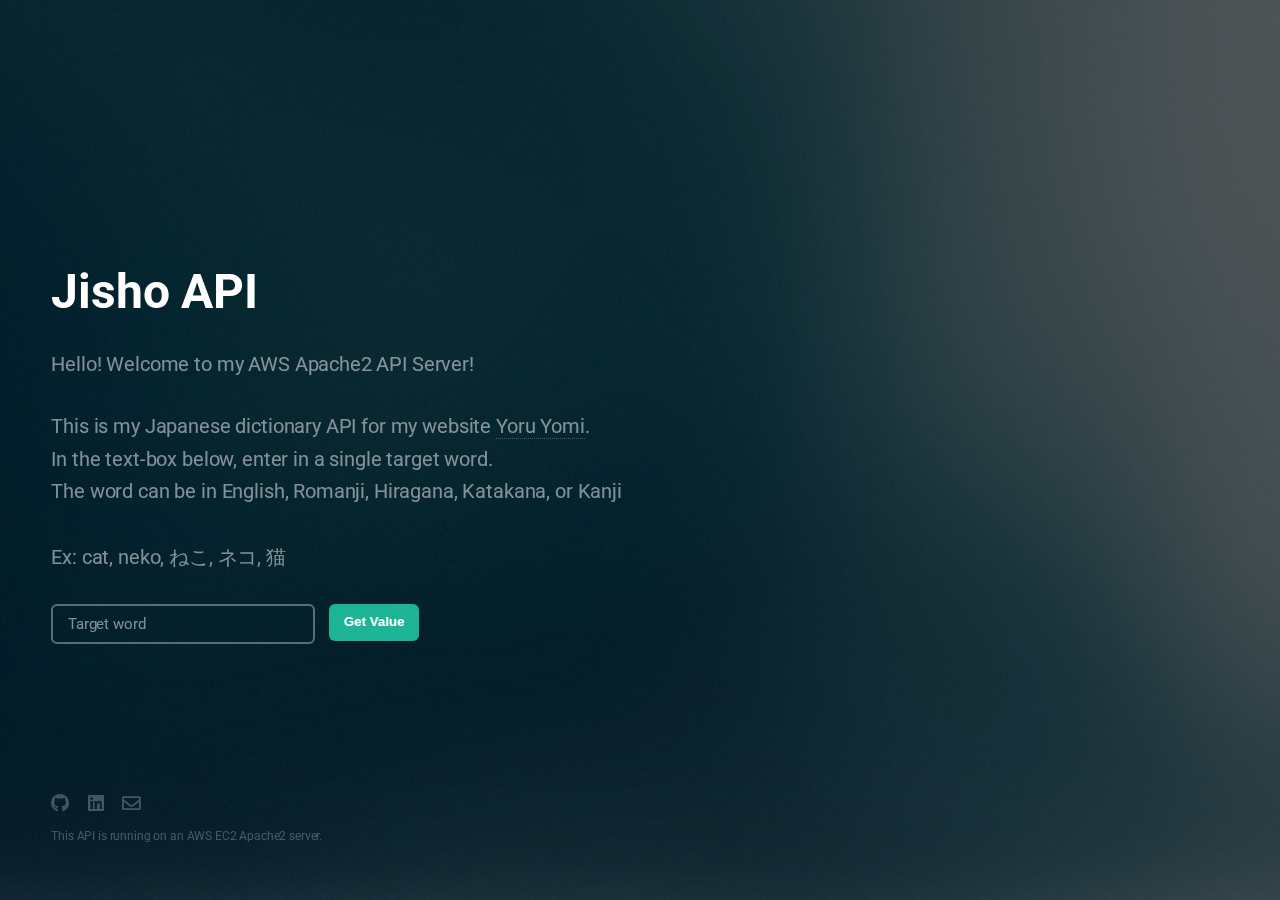
==== index.html @ 2e1bc3ac "New front end to API" ====
<!DOCTYPE HTML>
<!--
	Eventually by Pixelarity
	pixelarity.com | hello@pixelarity.com
	License: pixelarity.com/license
-->
<html>
	<head>
		<title>Jisho API</title>
		<meta charset="utf-8" />
		<meta name="viewport" content="width=device-width, initial-scale=1, user-scalable=no" />
		<link rel="stylesheet" href="./assets/css/main.css" />
        <link rel="icon" href="./images/jisho.png">
	</head>
	<body class="is-preload">

		<!-- Header -->
			<header id="header">
				<h1>Jisho API</h1>
				<p>Hello! Welcome to my AWS Apache2 API Server!</p>
                <p>This is my Japanese dictionary API for my website <a href="https://jp.gus-diaz.com" target="_blank">Yoru Yomi</a>.<br />
                    In the text-box below, enter in a single target word.<br />
                    The word can be in English, Romanji, Hiragana, Katakana, or Kanji<br /><br />
                    Ex: cat, neko, ねこ, ネコ, 猫</p>
			</header>

		<!-- Signup Form -->
			<form id="signup-form" method="post" action="#">
				<input type="text" placeholder="Target word" id="targetWord" autocomplete="off">
    			<button type="button" onclick="getInputValue();">Get Value</button>
			</form>


		<!-- Footer -->
			<footer id="footer">
				<ul class="icons">
					<li><a href="https://github.com/gdiazbanuelos" target="_blank" class="icon brands fa-github"><span class="label">GitHub</span></a></li>
					<li><a href="https://www.linkedin.com/in/gdiazbanuelos/" target="_blank" class="icon brands fa-linkedin"><span class="label">GitHub</span></a></li>
					<li><a href="mailto:gdiazbanuelos@gmail.com" class="icon fa-envelope" target="_blank"><span class="label">Email</span></a></li>
				</ul>
				<ul class="copyright">
					<li>This API is running on an AWS EC2 Apache2 server.</li>
				</ul>
			</footer>

		<!-- Scripts -->
			<script src="./assets/js/main.js"></script>

	</body>
</html>
---- assets/css/main.css ----
@import url(fontawesome-all.min.css);
@import url("https://fonts.googleapis.com/css?family=Roboto:400,700");

/*
	Eventually by Pixelarity
	pixelarity.com | hello@pixelarity.com
	License: pixelarity.com/license
*/

html, body, div, span, applet, object,
iframe, h1, h2, h3, h4, h5, h6, p, blockquote,
pre, a, abbr, acronym, address, big, cite,
code, del, dfn, em, img, ins, kbd, q, s, samp,
small, strike, strong, sub, sup, tt, var, b,
u, i, center, dl, dt, dd, ol, ul, li, fieldset,
form, label, legend, table, caption, tbody,
tfoot, thead, tr, th, td, article, aside,
canvas, details, embed, figure, figcaption,
footer, header, hgroup, menu, nav, output, ruby,
section, summary, time, mark, audio, video {
	margin: 0;
	padding: 0;
	border: 0;
	font-size: 100%;
	font: inherit;
	vertical-align: baseline;}

article, aside, details, figcaption, figure,
footer, header, hgroup, menu, nav, section {
	display: block;}

body {
	line-height: 1;
}

ol, ul {
	list-style: none;
}

blockquote, q {
	quotes: none;
}

	blockquote:before, blockquote:after, q:before, q:after {
		content: '';
		content: none;
	}

table {
	border-collapse: collapse;
	border-spacing: 0;
}

body {
	-webkit-text-size-adjust: none;
}

mark {
	background-color: transparent;
	color: inherit;
}

input::-moz-focus-inner {
	border: 0;
	padding: 0;
}

input, select, textarea {
	-moz-appearance: none;
	-webkit-appearance: none;
	-ms-appearance: none;
	appearance: none;
}

/* Basic */

	@-ms-viewport {
		width: device-width;
	}

	body {
		-ms-overflow-style: scrollbar;
	}

	@media screen and (max-width: 480px) {

		html, body {
			min-width: 320px;
		}

	}

	html {
		box-sizing: border-box;
	}

	*, *:before, *:after {
		box-sizing: inherit;
	}

	html, body {
		height: 100%;
		overflow-x: hidden;
		width: 100%;
	}

		@media screen and (max-height: 640px) {

			html, body {
				height: auto;
				min-height: 100%;
			}

		}

	body {
		display: -moz-flex;
		display: -webkit-flex;
		display: -ms-flex;
		display: flex;
		-moz-flex-direction: column;
		-webkit-flex-direction: column;
		-ms-flex-direction: column;
		flex-direction: column;
		-moz-justify-content: center;
		-webkit-justify-content: center;
		-ms-justify-content: center;
		justify-content: center;
		background-color: #000;
		padding: 6em 4em 4em 4em;
	}

		body.is-preload *, body.is-preload *:before, body.is-preload *:after {
			-moz-animation: none !important;
			-webkit-animation: none !important;
			-ms-animation: none !important;
			animation: none !important;
			-moz-transition: none !important;
			-webkit-transition: none !important;
			-ms-transition: none !important;
			transition: none !important;
		}

		body > * {
			position: relative;
			z-index: 2;
		}

		@media screen and (max-width: 1680px) {

			body {
				padding: 6em 3.5em 3.5em 3.5em;
			}

		}

		@media screen and (max-width: 736px) {

			body {
				padding: 5em 2em 2em 2em;
			}

		}

		@media screen and (max-width: 360px) {

			body {
				padding: 5em 1.25em 1.25em 1.25em;
			}

		}

/* BG */

	#bg {
		-moz-transition: opacity 2s ease-in-out;
		-webkit-transition: opacity 2s ease-in-out;
		-ms-transition: opacity 2s ease-in-out;
		transition: opacity 2s ease-in-out;
		height: 100%;
		left: 0;
		opacity: 0.375;
		position: fixed;
		top: 0;
		width: 100%;
		z-index: 1;
	}

		#bg div {
			-moz-transition: opacity 3s ease;
			-webkit-transition: opacity 3s ease;
			-ms-transition: opacity 3s ease;
			transition: opacity 3s ease;
			background-size: cover;
			height: 100%;
			left: 0;
			opacity: 0;
			position: absolute;
			top: 0;
			visibility: hidden;
			width: 150%;
		}

			#bg div.visible {
				-moz-animation: bg 45s linear infinite;
				-webkit-animation: bg 45s linear infinite;
				-ms-animation: bg 45s linear infinite;
				animation: bg 45s linear infinite;
				opacity: 1;
				visibility: visible;
				z-index: 1;
			}

				#bg div.visible.top {
					z-index: 2;
				}

				@media screen and (max-width: 1280px) {

					#bg div.visible {
						-moz-animation: bg 29.25s linear infinite;
						-webkit-animation: bg 29.25s linear infinite;
						-ms-animation: bg 29.25s linear infinite;
						animation: bg 29.25s linear infinite;
					}

				}

				@media screen and (max-width: 736px) {

					#bg div.visible {
						-moz-animation: bg 18s linear infinite;
						-webkit-animation: bg 18s linear infinite;
						-ms-animation: bg 18s linear infinite;
						animation: bg 18s linear infinite;
					}

				}

			#bg div:only-child {
				-moz-animation-direction: alternate !important;
				-webkit-animation-direction: alternate !important;
				-ms-animation-direction: alternate !important;
				animation-direction: alternate !important;
			}

		body.is-preload #bg {
			opacity: 0;
		}

	@-moz-keyframes bg {
		0% {
			-moz-transform: translateX(0);
			-webkit-transform: translateX(0);
			-ms-transform: translateX(0);
			transform: translateX(0);
		}

		100% {
			-moz-transform: translateX(-25%);
			-webkit-transform: translateX(-25%);
			-ms-transform: translateX(-25%);
			transform: translateX(-25%);
		}
	}

	@-webkit-keyframes bg {
		0% {
			-moz-transform: translateX(0);
			-webkit-transform: translateX(0);
			-ms-transform: translateX(0);
			transform: translateX(0);
		}

		100% {
			-moz-transform: translateX(-25%);
			-webkit-transform: translateX(-25%);
			-ms-transform: translateX(-25%);
			transform: translateX(-25%);
		}
	}

	@-ms-keyframes bg {
		0% {
			-moz-transform: translateX(0);
			-webkit-transform: translateX(0);
			-ms-transform: translateX(0);
			transform: translateX(0);
		}

		100% {
			-moz-transform: translateX(-25%);
			-webkit-transform: translateX(-25%);
			-ms-transform: translateX(-25%);
			transform: translateX(-25%);
		}
	}

	@keyframes bg {
		0% {
			-moz-transform: translateX(0);
			-webkit-transform: translateX(0);
			-ms-transform: translateX(0);
			transform: translateX(0);
		}

		100% {
			-moz-transform: translateX(-25%);
			-webkit-transform: translateX(-25%);
			-ms-transform: translateX(-25%);
			transform: translateX(-25%);
		}
	}

/* Type */

	body, input, select, textarea {
		color: rgba(255, 255, 255, 0.75);
		font-family: "Roboto", sans-serif;
		font-size: 16pt;
		font-weight: 400;
		letter-spacing: -0.01em;
		line-height: 1.65em;
	}

		@media screen and (max-width: 1680px) {

			body, input, select, textarea {
				font-size: 12pt;
			}

		}

		@media screen and (max-width: 1280px) {

			body, input, select, textarea {
				font-size: 11pt;
			}

		}

		@media screen and (max-width: 980px) {

			body, input, select, textarea {
				font-size: 12pt;
			}

		}

		@media screen and (max-width: 736px) {

			body, input, select, textarea {
				font-size: 12pt;
			}

		}

		@media screen and (max-width: 480px) {

			body, input, select, textarea {
				font-size: 12pt;
			}

		}

	a {
		-moz-transition: border-bottom-color 0.2s ease, color 0.2s ease;
		-webkit-transition: border-bottom-color 0.2s ease, color 0.2s ease;
		-ms-transition: border-bottom-color 0.2s ease, color 0.2s ease;
		transition: border-bottom-color 0.2s ease, color 0.2s ease;
		border-bottom: dotted 1px rgba(255, 255, 255, 0.25);
		color: #1cb495;
		text-decoration: none;
	}

		a:hover {
			border-bottom-color: transparent;
			color: #1cb495 !important;
			text-decoration: none;
		}

	strong, b {
		color: #fff;
		font-weight: 700;
	}

	em, i {
		font-style: italic;
	}

	p {
		margin: 0 0 2em 0;
	}

	h1, h2, h3, h4, h5, h6 {
		color: #fff;
		font-weight: 700;
		line-height: 1em;
		margin: 0 0 1em 0;
	}

		h1 a, h2 a, h3 a, h4 a, h5 a, h6 a {
			color: inherit;
			text-decoration: none;
		}

	h1 {
		font-size: 2.5em;
		line-height: 1.25em;
	}

	h2 {
		font-size: 1.75em;
		line-height: 1.5em;
	}

	h3 {
		font-size: 1.35em;
		line-height: 1.5em;
	}

	h4 {
		font-size: 1.1em;
		line-height: 1.5em;
	}

	h5 {
		font-size: 0.9em;
		line-height: 1.5em;
	}

	h6 {
		font-size: 0.7em;
		line-height: 1.5em;
	}

	sub {
		font-size: 0.8em;
		position: relative;
		top: 0.5em;
	}

	sup {
		font-size: 0.8em;
		position: relative;
		top: -0.5em;
	}

	blockquote {
		border-left: solid 8px rgba(255, 255, 255, 0.35);
		font-style: italic;
		margin: 0 0 2em 0;
		padding: 0.5em 0 0.5em 2em;
	}

	code {
		background: rgba(255, 255, 255, 0.125);
		border-radius: 6px;
		border: solid 2px rgba(255, 255, 255, 0.35);
		font-family: "Courier New", monospace;
		font-size: 0.9em;
		margin: 0 0.25em;
		padding: 0.25em 0.65em;
	}

	pre {
		-webkit-overflow-scrolling: touch;
		font-family: "Courier New", monospace;
		font-size: 0.9em;
		margin: 0 0 2em 0;
	}

		pre code {
			display: block;
			line-height: 1.75em;
			padding: 1em 1.5em;
			overflow-x: auto;
		}

	hr {
		border: 0;
		border-bottom: solid 2px rgba(255, 255, 255, 0.35);
		margin: 2em 0;
	}

		hr.major {
			margin: 3em 0;
		}

/* Section/Article */

	section.special, article.special {
		text-align: center;
	}

	header p {
		color: rgba(255, 255, 255, 0.5);
		position: relative;
		margin: 0 0 1.5em 0;
	}

	header h2 + p {
		font-size: 1.25em;
		margin-top: -1em;
		line-height: 1.5em;
	}

	header h3 + p {
		font-size: 1.1em;
		margin-top: -0.8em;
		line-height: 1.5em;
	}

	header h4 + p,
	header h5 + p,
	header h6 + p {
		font-size: 0.9em;
		margin-top: -0.6em;
		line-height: 1.5em;
	}

	@media screen and (max-width: 980px) {

		header br {
			display: none;
		}

	}

	@media screen and (max-width: 736px) {

		header br {
			display: inline;
		}

	}

	@media screen and (max-width: 480px) {

		header br {
			display: none;
		}

	}

/* Icon */

	.icon {
		text-decoration: none;
		border-bottom: none;
		position: relative;
	}

		.icon:before {
			-moz-osx-font-smoothing: grayscale;
			-webkit-font-smoothing: antialiased;
			display: inline-block;
			font-style: normal;
			font-variant: normal;
			text-rendering: auto;
			line-height: 1;
			text-transform: none !important;
			font-family: 'Font Awesome 5 Free';
			font-weight: 400;
		}

		.icon > .label {
			display: none;
		}

		.icon:before {
			line-height: inherit;
		}

		.icon.solid:before {
			font-weight: 900;
		}

		.icon.brands:before {
			font-family: 'Font Awesome 5 Brands';
		}

/* List */

	ol {
		list-style: decimal;
		margin: 0 0 2em 0;
		padding-left: 1.25em;
	}

		ol li {
			padding-left: 0.25em;
		}

	ul {
		list-style: disc;
		margin: 0 0 2em 0;
		padding-left: 1em;
	}

		ul li {
			padding-left: 0.5em;
		}

/* Icons */

	ul.icons {
		cursor: default;
		list-style: none;
		padding-left: 0;
	}

		ul.icons li {
			display: inline-block;
			padding: 0 1em 0 0;
		}

			ul.icons li:last-child {
				padding-right: 0;
			}

			ul.icons li .icon:before {
				font-size: 1.25em;
			}

			ul.icons li a {
				color: inherit;
			}

/* Form */

	form {
		margin: 0 0 2em 0;
	}

		form .message {
			text-decoration: none;
			-moz-transition: opacity 0.2s ease-in-out, -moz-transform 0.2s ease-in-out;
			-webkit-transition: opacity 0.2s ease-in-out, -webkit-transform 0.2s ease-in-out;
			-ms-transition: opacity 0.2s ease-in-out, -ms-transform 0.2s ease-in-out;
			transition: opacity 0.2s ease-in-out, transform 0.2s ease-in-out;
			-moz-transform: scale(1.05);
			-webkit-transform: scale(1.05);
			-ms-transform: scale(1.05);
			transform: scale(1.05);
			height: 2.75em;
			line-height: 2.75em;
			opacity: 0;
		}

			form .message:before {
				-moz-osx-font-smoothing: grayscale;
				-webkit-font-smoothing: antialiased;
				display: inline-block;
				font-style: normal;
				font-variant: normal;
				text-rendering: auto;
				line-height: 1;
				text-transform: none !important;
				font-family: 'Font Awesome 5 Free';
				font-weight: 900;
			}

			form .message:before {
				margin-right: 0.5em;
			}

			form .message.visible {
				-moz-transform: scale(1);
				-webkit-transform: scale(1);
				-ms-transform: scale(1);
				transform: scale(1);
				opacity: 1;
			}

			form .message.success {
				color: #1cb495;
			}

				form .message.success:before {
					content: '\f00c';
				}

			form .message.failure {
				color: #ff2361;
			}

				form .message.failure:before {
					content: '\f119';
				}

	label {
		color: #fff;
		display: block;
		font-size: 0.9em;
		font-weight: 700;
		margin: 0 0 1em 0;
	}

	@-moz-keyframes focus {
		0% {
			-moz-transform: scale(1);
			-webkit-transform: scale(1);
			-ms-transform: scale(1);
			transform: scale(1);
		}

		50% {
			-moz-transform: scale(1.025);
			-webkit-transform: scale(1.025);
			-ms-transform: scale(1.025);
			transform: scale(1.025);
		}

		100% {
			-moz-transform: scale(1);
			-webkit-transform: scale(1);
			-ms-transform: scale(1);
			transform: scale(1);
		}
	}

	@-webkit-keyframes focus {
		0% {
			-moz-transform: scale(1);
			-webkit-transform: scale(1);
			-ms-transform: scale(1);
			transform: scale(1);
		}

		50% {
			-moz-transform: scale(1.025);
			-webkit-transform: scale(1.025);
			-ms-transform: scale(1.025);
			transform: scale(1.025);
		}

		100% {
			-moz-transform: scale(1);
			-webkit-transform: scale(1);
			-ms-transform: scale(1);
			transform: scale(1);
		}
	}

	@-ms-keyframes focus {
		0% {
			-moz-transform: scale(1);
			-webkit-transform: scale(1);
			-ms-transform: scale(1);
			transform: scale(1);
		}

		50% {
			-moz-transform: scale(1.025);
			-webkit-transform: scale(1.025);
			-ms-transform: scale(1.025);
			transform: scale(1.025);
		}

		100% {
			-moz-transform: scale(1);
			-webkit-transform: scale(1);
			-ms-transform: scale(1);
			transform: scale(1);
		}
	}

	@keyframes focus {
		0% {
			-moz-transform: scale(1);
			-webkit-transform: scale(1);
			-ms-transform: scale(1);
			transform: scale(1);
		}

		50% {
			-moz-transform: scale(1.025);
			-webkit-transform: scale(1.025);
			-ms-transform: scale(1.025);
			transform: scale(1.025);
		}

		100% {
			-moz-transform: scale(1);
			-webkit-transform: scale(1);
			-ms-transform: scale(1);
			transform: scale(1);
		}
	}

	input[type="text"],
	input[type="password"],
	input[type="email"],
	select,
	textarea {
		-moz-appearance: none;
		-webkit-appearance: none;
		-ms-appearance: none;
		appearance: none;
		-moz-transform: scale(1);
		-webkit-transform: scale(1);
		-ms-transform: scale(1);
		transform: scale(1);
		-moz-transition: border-color 0.2s ease, background-color 0.2s ease;
		-webkit-transition: border-color 0.2s ease, background-color 0.2s ease;
		-ms-transition: border-color 0.2s ease, background-color 0.2s ease;
		transition: border-color 0.2s ease, background-color 0.2s ease;
		background-color: transparent;
		border-radius: 6px;
		border: none;
		border: solid 2px rgba(255, 255, 255, 0.35);
		color: inherit;
		display: block;
		outline: 0;
		padding: 0 1em;
		text-decoration: none;
		width: 100%;
	}

		input[type="text"]:invalid,
		input[type="password"]:invalid,
		input[type="email"]:invalid,
		select:invalid,
		textarea:invalid {
			box-shadow: none;
		}

		input[type="text"]:focus,
		input[type="password"]:focus,
		input[type="email"]:focus,
		select:focus,
		textarea:focus {
			-moz-animation: focus 0.1s;
			-webkit-animation: focus 0.1s;
			-ms-animation: focus 0.1s;
			animation: focus 0.1s;
			background-color: rgba(255, 255, 255, 0.125);
			border-color: #1cb495;
		}

	select {
		background-image: url("data:image/svg+xml;charset=utf8,%3Csvg xmlns='http://www.w3.org/2000/svg' width='40' height='40' preserveAspectRatio='none' viewBox='0 0 40 40'%3E%3Cpath d='M9.4,12.3l10.4,10.4l10.4-10.4c0.2-0.2,0.5-0.4,0.9-0.4c0.3,0,0.6,0.1,0.9,0.4l3.3,3.3c0.2,0.2,0.4,0.5,0.4,0.9 c0,0.4-0.1,0.6-0.4,0.9L20.7,31.9c-0.2,0.2-0.5,0.4-0.9,0.4c-0.3,0-0.6-0.1-0.9-0.4L4.3,17.3c-0.2-0.2-0.4-0.5-0.4-0.9 c0-0.4,0.1-0.6,0.4-0.9l3.3-3.3c0.2-0.2,0.5-0.4,0.9-0.4S9.1,12.1,9.4,12.3z' fill='rgba(255, 255, 255, 0.35)' /%3E%3C/svg%3E");
		background-size: 1.25rem;
		background-repeat: no-repeat;
		background-position: calc(100% - 1rem) center;
		height: 2.75em;
		padding-right: 2.75em;
		text-overflow: ellipsis;
	}

		select option {
			color: #fff;
			background: #000;
		}

		select:focus::-ms-value {
			background-color: transparent;
		}

		select::-ms-expand {
			display: none;
		}

	input[type="text"],
	input[type="password"],
	input[type="email"],
	select {
		height: 2.75em;
	}

	textarea {
		padding: 0.75em 1em;
	}

	input[type="checkbox"],
	input[type="radio"] {
		-moz-appearance: none;
		-webkit-appearance: none;
		-ms-appearance: none;
		appearance: none;
		display: block;
		float: left;
		margin-right: -2em;
		opacity: 0;
		width: 1em;
		z-index: -1;
	}

		input[type="checkbox"] + label,
		input[type="radio"] + label {
			text-decoration: none;
			color: rgba(255, 255, 255, 0.75);
			cursor: pointer;
			display: inline-block;
			font-size: 1em;
			font-weight: 400;
			padding-left: 2.4em;
			padding-right: 0.75em;
			position: relative;
		}

			input[type="checkbox"] + label:before,
			input[type="radio"] + label:before {
				-moz-osx-font-smoothing: grayscale;
				-webkit-font-smoothing: antialiased;
				display: inline-block;
				font-style: normal;
				font-variant: normal;
				text-rendering: auto;
				line-height: 1;
				text-transform: none !important;
				font-family: 'Font Awesome 5 Free';
				font-weight: 900;
			}

			input[type="checkbox"] + label:before,
			input[type="radio"] + label:before {
				background: rgba(255, 255, 255, 0.125);
				border-radius: 6px;
				border: solid 2px rgba(255, 255, 255, 0.35);
				content: '';
				display: inline-block;
				font-size: 0.8em;
				height: 1.65em;
				left: 0;
				line-height: 1.65em;
				position: absolute;
				text-align: center;
				top: 0;
				width: 1.65em;
			}

		input[type="checkbox"]:checked + label:before,
		input[type="radio"]:checked + label:before {
			background: #1cb495;
			border-color: #1cb495;
			color: #ffffff;
			content: '\f00c';
		}

		input[type="checkbox"]:focus + label:before,
		input[type="radio"]:focus + label:before {
			border-color: #1cb495;
			box-shadow: 0 0 0 2px #1cb495;
		}

	input[type="checkbox"] + label:before {
		border-radius: 6px;
	}

	input[type="radio"] + label:before {
		border-radius: 100%;
	}

	::-webkit-input-placeholder {
		color: rgba(255, 255, 255, 0.5) !important;
		opacity: 1.0;
	}

	:-moz-placeholder {
		color: rgba(255, 255, 255, 0.5) !important;
		opacity: 1.0;
	}

	::-moz-placeholder {
		color: rgba(255, 255, 255, 0.5) !important;
		opacity: 1.0;
	}

	:-ms-input-placeholder {
		color: rgba(255, 255, 255, 0.5) !important;
		opacity: 1.0;
	}

	.formerize-placeholder {
		color: rgba(255, 255, 255, 0.5) !important;
		opacity: 1.0;
	}

/* Button */

	input[type="submit"],
	input[type="reset"],
	input[type="button"],
	button,
	.button {
		-moz-appearance: none;
		-webkit-appearance: none;
		-ms-appearance: none;
		appearance: none;
		-moz-transition: background-color 0.2s ease-in-out, color 0.2s ease-in-out, opacity 0.2s ease-in-out;
		-webkit-transition: background-color 0.2s ease-in-out, color 0.2s ease-in-out, opacity 0.2s ease-in-out;
		-ms-transition: background-color 0.2s ease-in-out, color 0.2s ease-in-out, opacity 0.2s ease-in-out;
		transition: background-color 0.2s ease-in-out, color 0.2s ease-in-out, opacity 0.2s ease-in-out;
		background-color: #1cb495;
		border-radius: 6px;
		border: 0;
		color: #ffffff !important;
		cursor: pointer;
		display: inline-block;
		font-weight: 700;
		height: 2.75em;
		line-height: 2.75em;
		padding: 0 1.125em;
		text-align: center;
		text-decoration: none;
		white-space: nowrap;
	}

		input[type="submit"]:hover,
		input[type="reset"]:hover,
		input[type="button"]:hover,
		button:hover,
		.button:hover {
			background-color: #1fcaa7;
		}

		input[type="submit"]:active,
		input[type="reset"]:active,
		input[type="button"]:active,
		button:active,
		.button:active {
			background-color: #199e83;
		}

		input[type="submit"].disabled, input[type="submit"]:disabled,
		input[type="reset"].disabled,
		input[type="reset"]:disabled,
		input[type="button"].disabled,
		input[type="button"]:disabled,
		button.disabled,
		button:disabled,
		.button.disabled,
		.button:disabled {
			opacity: 0.5;
		}

		@media screen and (max-width: 480px) {

			input[type="submit"],
			input[type="reset"],
			input[type="button"],
			button,
			.button {
				padding: 0;
			}

		}

/* Header */

	#header h1 {
		font-size: 3.25em;
		margin: 0 0 0.55em 0;
	}

	#header p {
		font-size: 1.35em;
		line-height: 1.65em;
	}

	#header a {
		color: inherit;
	}

	@media screen and (max-width: 736px) {

		#header h1 {
			font-size: 2em;
		}

		#header p {
			font-size: 1em;
		}

	}

	@media screen and (max-width: 480px) {

		#header {
			margin: 0 0 1em 0;
		}

	}

/* Signup Form */

	#signup-form {
		display: -moz-flex;
		display: -webkit-flex;
		display: -ms-flex;
		display: flex;
		position: relative;
	}

		#signup-form input[type="text"],
		#signup-form input[type="password"],
		#signup-form input[type="email"] {
			width: 18em;
		}

		#signup-form > * {
			margin: 0 0 0 1em;
		}

		#signup-form > :first-child {
			margin: 0 0 0 0;
		}

		@media screen and (max-width: 480px) {

			#signup-form {
				-moz-flex-direction: column;
				-webkit-flex-direction: column;
				-ms-flex-direction: column;
				flex-direction: column;
			}

				#signup-form input[type="type"],
				#signup-form input[type="password"],
				#signup-form input[type="email"] {
					width: 100%;
				}

				#signup-form > * {
					margin: 1.25em 0 0 0;
				}

				#signup-form .message {
					bottom: -1.5em;
					font-size: 0.9em;
					height: 1em;
					left: 0;
					line-height: inherit;
					margin-top: 0;
					position: absolute;
				}

		}

/* Footer */

	#footer {
		-moz-transition: opacity 0.5s ease-in-out;
		-webkit-transition: opacity 0.5s ease-in-out;
		-ms-transition: opacity 0.5s ease-in-out;
		transition: opacity 0.5s ease-in-out;
		bottom: 4em;
		color: rgba(255, 255, 255, 0.5);
		left: 4em;
		opacity: 0.5;
		position: absolute;
	}

		#footer .icons {
			margin: 0 0 0.5em 0;
		}

		#footer .copyright {
			font-size: 0.8em;
			list-style: none;
			padding: 0;
		}

			#footer .copyright li {
				border-left: solid 1px rgba(255, 255, 255, 0.25);
				display: inline-block;
				line-height: 1em;
				margin: 0 0 0 0.75em;
				padding: 0 0 0 0.75em;
			}

				#footer .copyright li:first-child {
					border-left: 0;
					margin-left: 0;
					padding-left: 0;
				}

			#footer .copyright a {
				color: inherit;
			}

		#footer:hover {
			opacity: 1;
		}

		#footer > :last-child {
			margin-bottom: 0;
		}

		@media screen and (max-width: 1680px) {

			#footer {
				bottom: 3.5em;
				left: 3.5em;
			}

		}

		@media screen and (max-width: 736px) {

			#footer {
				bottom: 2em;
				left: 2em;
			}

		}

		@media screen and (max-width: 360px) {

			#footer {
				bottom: 1.25em;
				left: 1.25em;
			}

		}

		@media screen and (max-height: 640px) {

			#footer {
				bottom: auto;
				left: auto;
				margin: 1em 0 0 0;
				position: relative;
			}

		}
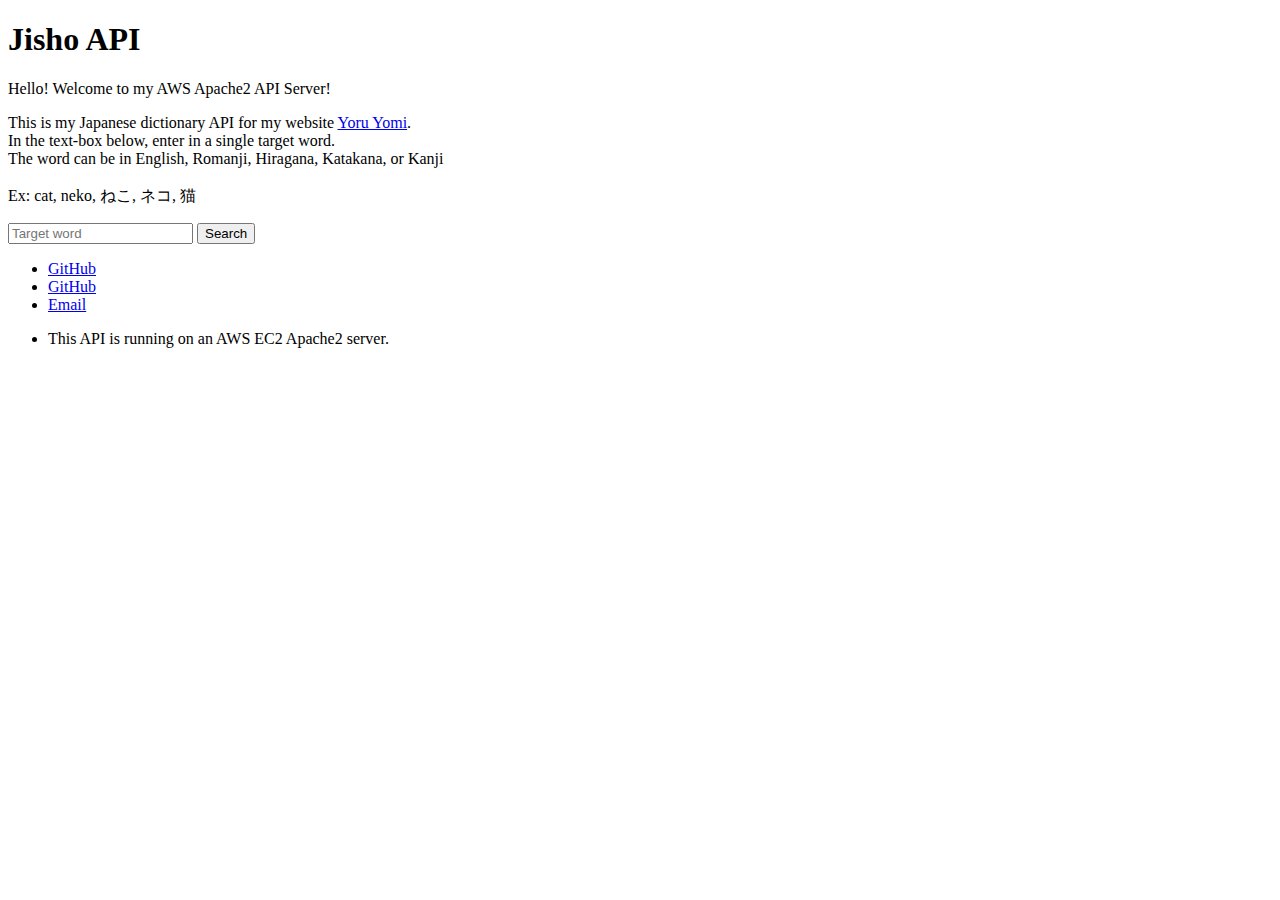
==== commit 6298f888: "Update index.html" ====
--- a/index.html
+++ b/index.html
@@ -27,7 +27,7 @@
 		<!-- Signup Form -->
 			<form id="signup-form" method="post" action="#">
 				<input type="text" placeholder="Target word" id="targetWord" autocomplete="off">
-    			<button type="button" onclick="getInputValue();">Get Value</button>
+    			<button type="button" onclick="getInputValue();">Search</button>
 			</form>
 
 
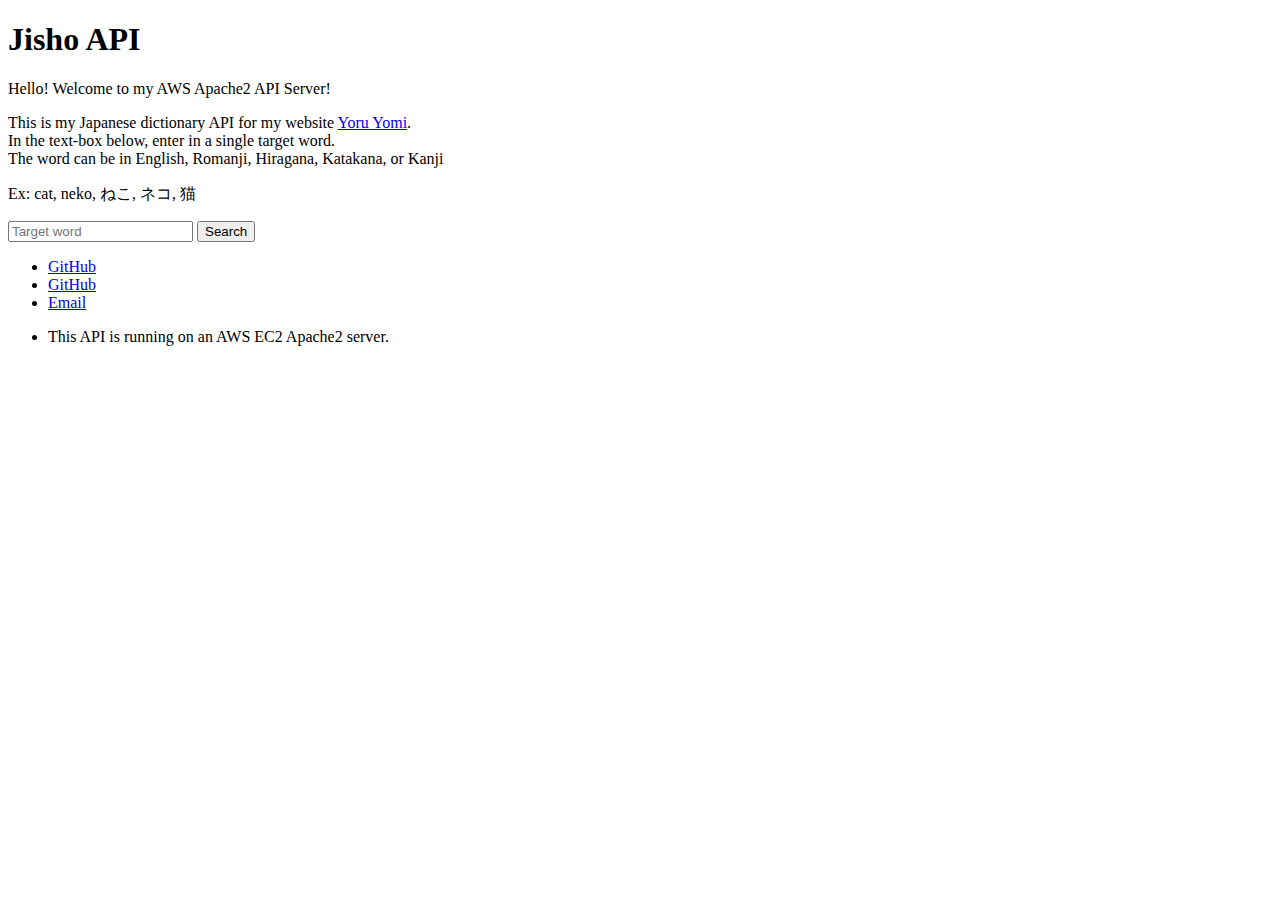
==== commit 3da38b9f: "Update index.html" ====
--- a/index.html
+++ b/index.html
@@ -10,7 +10,7 @@
 		<meta charset="utf-8" />
 		<meta name="viewport" content="width=device-width, initial-scale=1, user-scalable=no" />
 		<link rel="stylesheet" href="./assets/css/main.css" />
-        <link rel="icon" href="./images/jisho.png">
+        <link rel="icon" href="./images/ji.png">
 	</head>
 	<body class="is-preload">
 
@@ -20,8 +20,8 @@
 				<p>Hello! Welcome to my AWS Apache2 API Server!</p>
                 <p>This is my Japanese dictionary API for my website <a href="https://jp.gus-diaz.com" target="_blank">Yoru Yomi</a>.<br />
                     In the text-box below, enter in a single target word.<br />
-                    The word can be in English, Romanji, Hiragana, Katakana, or Kanji<br /><br />
-                    Ex: cat, neko, ねこ, ネコ, 猫</p>
+                    The word can be in English, Romanji, Hiragana, Katakana, or Kanji</p>
+                <p>Ex: cat, neko, ねこ, ネコ, 猫</p>
 			</header>
 
 		<!-- Signup Form -->
